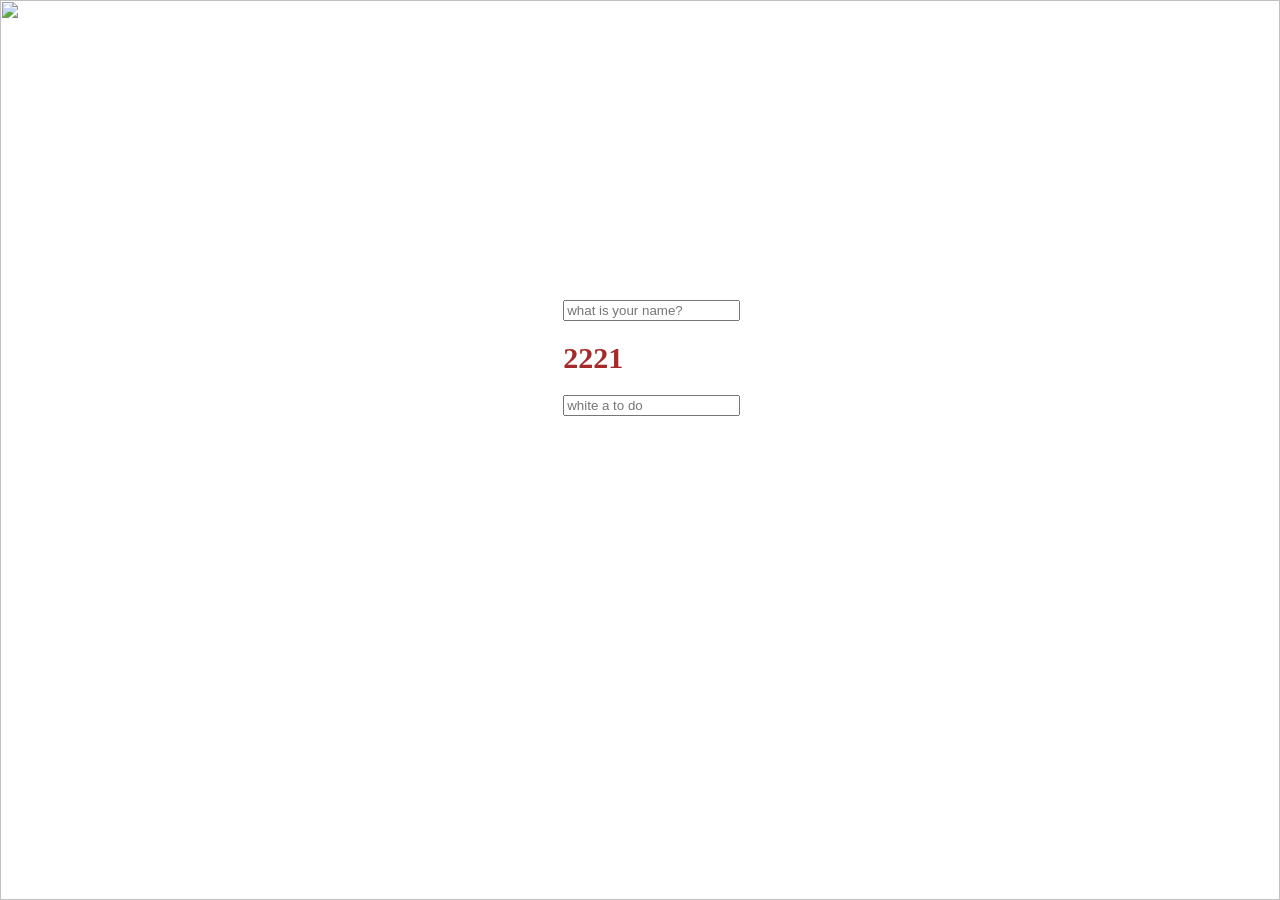
==== momentum.html @ b3aa9ea6 "f ff" ====
<!DOCTYPE html>
<html lang="en">
<head>
    <meta charset="UTF-8">
    <meta name="viewport" content="width=device-width, initial-scale=1.0">
    <title>Document</title>
    <link rel="stylesheet" href="momentum.css">
</head>
<body>
    <div class="js-clock">
        <h1 class="js-title"></h1>
    </div>
    <div class="position">
    <!--위치 바꾸는거 알아보기-->
        <form class="js-form form">
            <input type="text" placeholder="what is your name?">
        </form>
        <h1 class="js-greetings greetings">2221</h1>

        <form class="js-toDoForm">
            <input type="text" placeholder="white a to do">
            <!--placeholder는 텍스트 창에 안내문같은거-->
        </form>
        <ul class="js-toDoList">
        </ul>
    </div>
    <span class="js-weather"></span>

    <script src="momentum-clock.js"></script>
    <script src="greeting.js"></script>
    <script src="todo.js"></script>
    <script src="bg.js"></script>
    <script src="weather.js"></script>
</body>
</html>
---- momentum.css ----
.form,
.gettings{
    display: none;
}/*h1, h4 태그 안에 class 뒤에 있는 것에 적용하는 것임*/
.showing{
    display: block;
}

@keyframes fadeIn {
    from {
      opacity: 0;
    }
    to {
      opacity: 1;
    }
  }

.bgImage{
    position: absolute;
    top: 0;
    left: 0;
    width: 100%;
    height: 100%;
    z-index: -1;
    animation: fadeIn 0.5s linear;
}
body{
    color: white;
}
.js-clock{
  position: absolute;
  top: 100px;
  left: 550px;
  font-size: 50px;
}
.js-weather{
  position: absolute;
  right: 2%;
  top: 10px;
  font-size: large;
  font-weight: bold;
}
.position{
  position: absolute;
  left: 44%;
  top: 300px;
}
.js-toDoList{
  font-size: 20px; 
}
.js-greetings{
  color: brown;
  font-size: 30px;
}
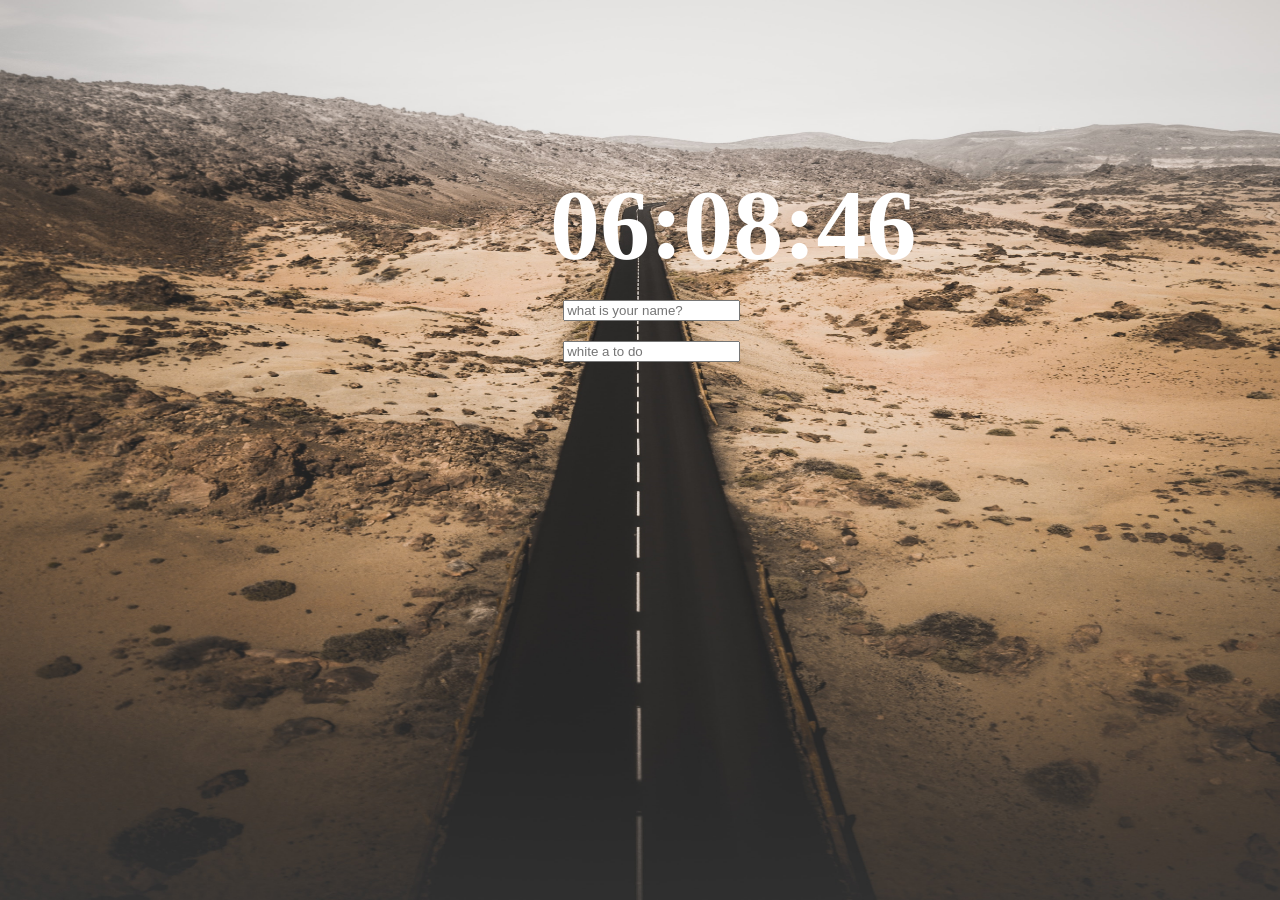
==== commit f691de31: "Update momentum.html" ====
--- a/momentum.html
+++ b/momentum.html
@@ -15,7 +15,7 @@
         <form class="js-form form">
             <input type="text" placeholder="what is your name?">
         </form>
-        <h1 class="js-greetings greetings">2221</h1>
+        <h1 class="js-greetings greetings"></h1>
 
         <form class="js-toDoForm">
             <input type="text" placeholder="white a to do">
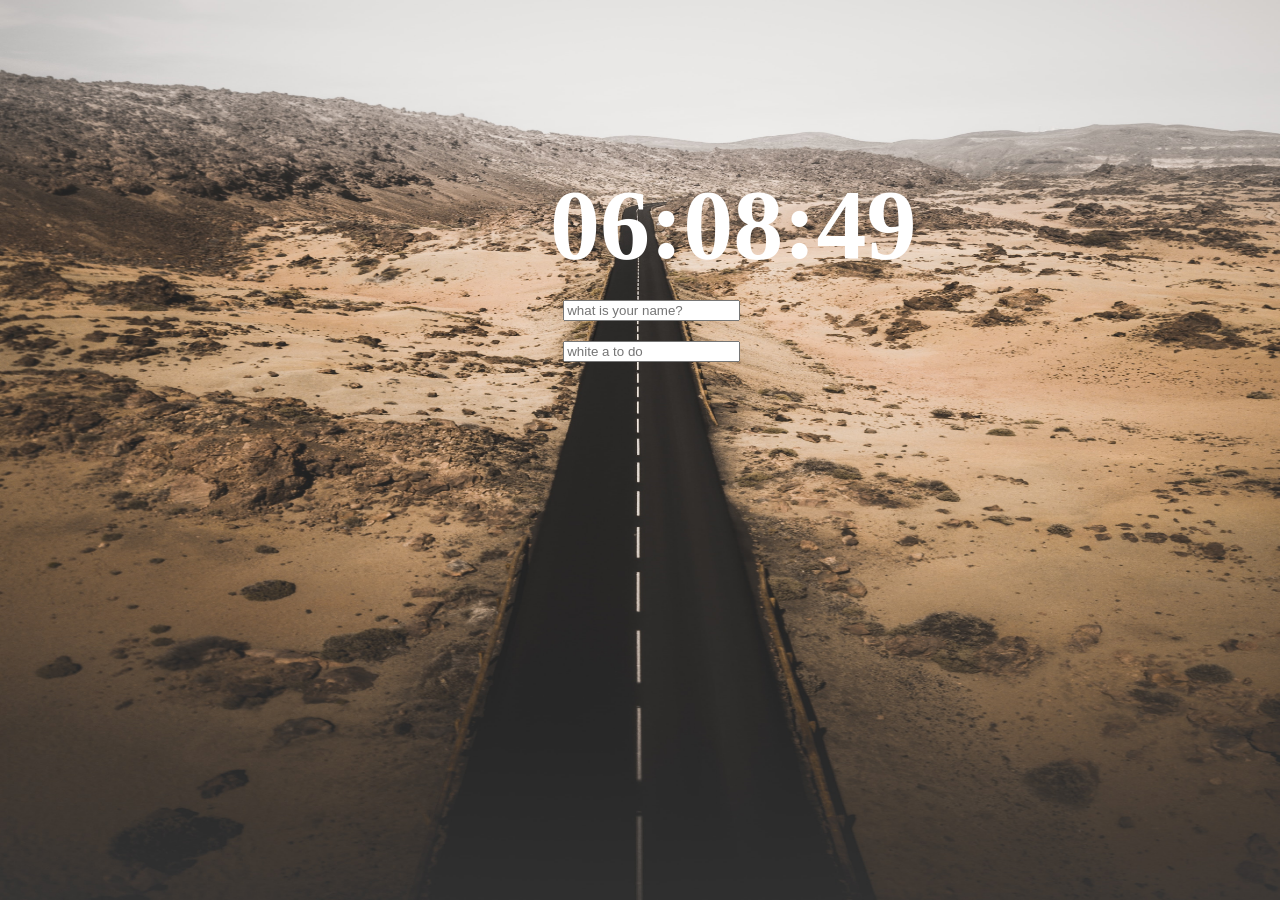
==== commit ebcbad5a: "Add files via upload" ====
--- a/momentum.html
+++ b/momentum.html
@@ -1,35 +1,35 @@
-<!DOCTYPE html>
-<html lang="en">
-<head>
-    <meta charset="UTF-8">
-    <meta name="viewport" content="width=device-width, initial-scale=1.0">
-    <title>Document</title>
-    <link rel="stylesheet" href="momentum.css">
-</head>
-<body>
-    <div class="js-clock">
-        <h1 class="js-title"></h1>
-    </div>
-    <div class="position">
-    <!--위치 바꾸는거 알아보기-->
-        <form class="js-form form">
-            <input type="text" placeholder="what is your name?">
-        </form>
-        <h1 class="js-greetings greetings"></h1>
-
-        <form class="js-toDoForm">
-            <input type="text" placeholder="white a to do">
-            <!--placeholder는 텍스트 창에 안내문같은거-->
-        </form>
-        <ul class="js-toDoList">
-        </ul>
-    </div>
-    <span class="js-weather"></span>
-
-    <script src="momentum-clock.js"></script>
-    <script src="greeting.js"></script>
-    <script src="todo.js"></script>
-    <script src="bg.js"></script>
-    <script src="weather.js"></script>
-</body>
-</html>
+<!DOCTYPE html>
+<html lang="en">
+<head>
+    <meta charset="UTF-8">
+    <meta name="viewport" content="width=device-width, initial-scale=1.0">
+    <title>Document</title>
+    <link rel="stylesheet" href="momentum.css">
+</head>
+<body>
+    <div class="js-clock">
+        <h1 class="js-title"></h1>
+    </div>
+    <div class="position">
+    <!--위치 바꾸는거 알아보기-->
+        <form class="js-form form">
+            <input type="text" placeholder="what is your name?">
+        </form>
+        <h1 class="js-greetings greetings"></h1>
+
+        <form class="js-toDoForm">
+            <input type="text" placeholder="white a to do">
+            <!--placeholder는 텍스트 창에 안내문같은거-->
+        </form>
+        <ul class="js-toDoList">
+        </ul>
+    </div>
+    <span class="js-weather"></span>
+
+    <script src="momentum-clock.js"></script>
+    <script src="greeting.js"></script>
+    <script src="todo.js"></script>
+    <script src="bg.js"></script>
+    <script src="weather.js"></script>
+</body>
+</html>
